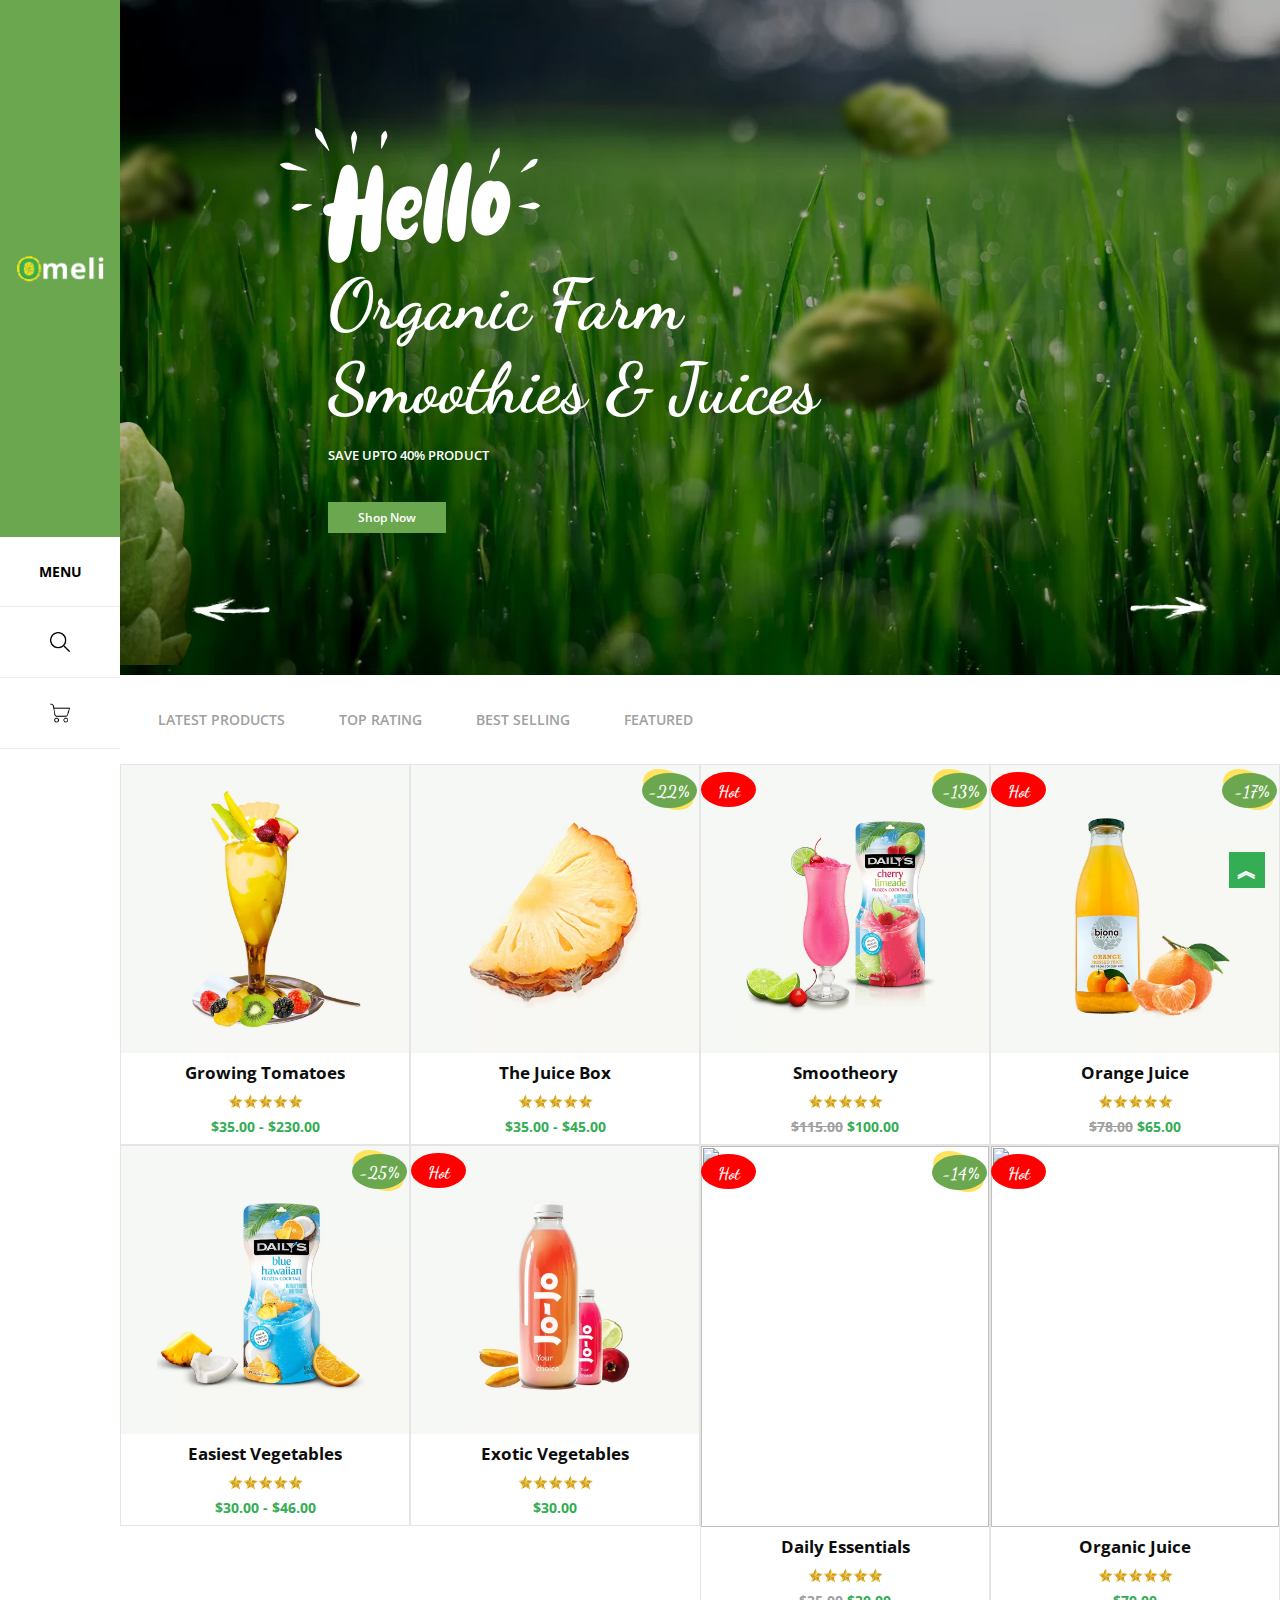
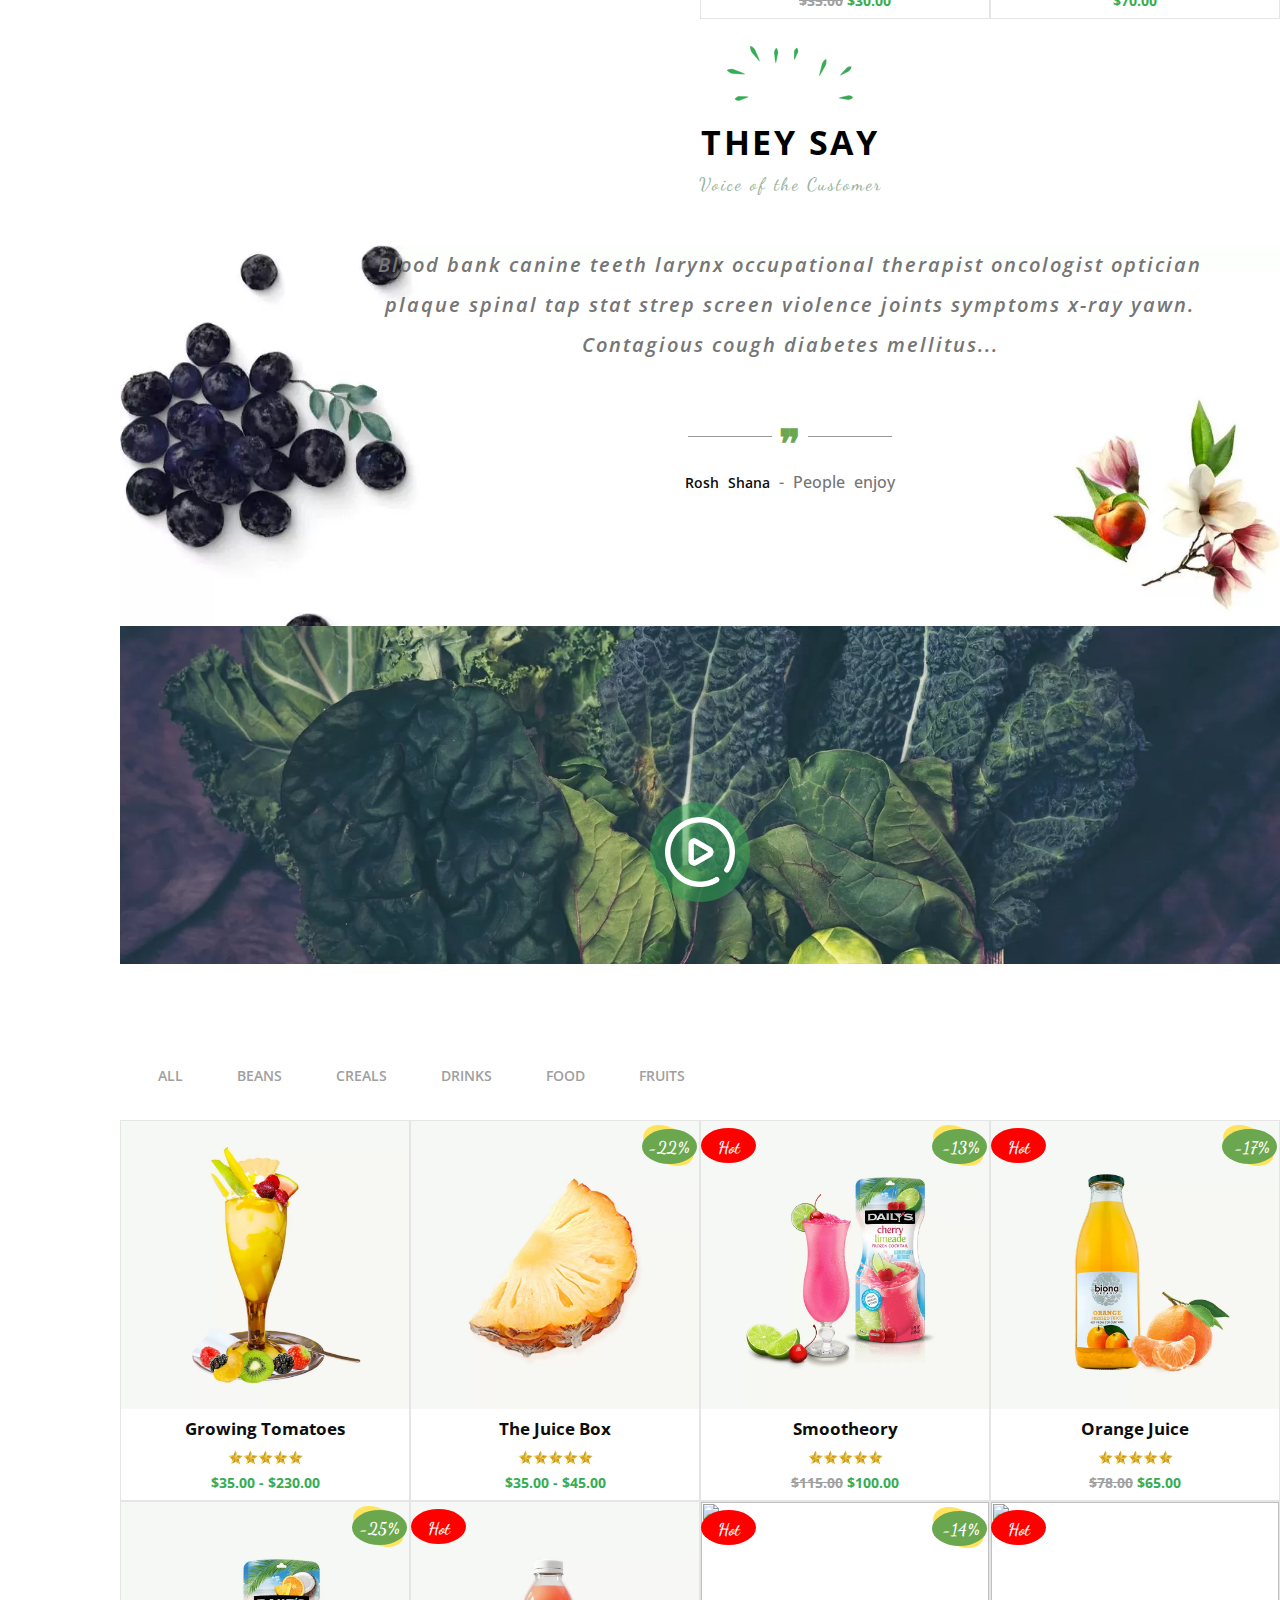
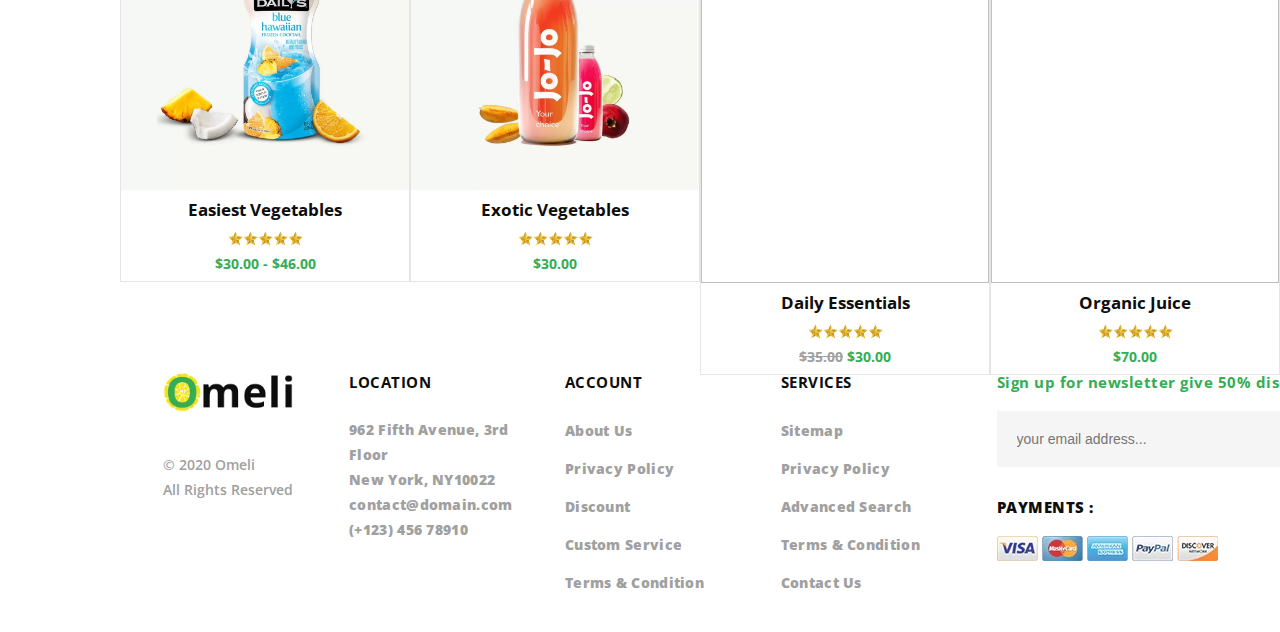
==== index.html @ 0e82993b "initial commit of the website" ====
<html>
    <head>
        <title>omeli</title>
        <link rel="stylesheet" href="./style.css">
        <link rel="icon" href="./images/images.jfif">
    </head>
<body>
   <header class="main-nav">
    <div class="main-logo">
        <a href="#"><img src="./images/Logo-1.png.webp" alt=""></a>
    </div>
    <div class="menu-btn">
        <a href="#">MENU</a>
    </div>
    <div class="search-btn">
        <a href="#"><img src="./images/search.png" alt=""></a>
    </div>
    <div class="cart-btn">
        <a href="#"><img src="./images/shopping-cart.png" alt=""></a>
    </div>
   </header>
  <div class="main-content">
    <section class="banner relative ">
        <div class="container">
            <div class="banner-content relative">
            <img src="./images/slider-img4.webp" alt="">
            <h2>Organic Farm <br>Smoothies & Juices</h2>
            <h5>SAVE UPTO 40% PRODUCT</h5>
            <div class="button">
                <a href="#">Shop Now</a>
            </div>    
        </div>
        <div class="next">
            <a href="#"><img src="./images/next.webp" class="next-absolute1"></a>
        </div>
        <div class="next">
            <a href="#"><img src="./images/next.webp" class="next-absolute2"></a>
        </div>
        <div>
            <img src="./images/float 0.webp" class="float-absolute0">
        </div>
        <div>
            <img src="./images/float img 1.webp" class="float-absolute1">
        </div>
        <div>
            <img src="./images/float img 2.webp" class="float-absolute2">
        </div>
        <div>
            <img src="./images/float img 3.webp" class="float-absolute3">
        </div>
        <div>
            <img src="./images/float img 4.webp" class="float-absolute4">
        </div>
    </div>
       </section>
       <nav>
        <div class="container">
            <div class="row">
                <div class="col-8">
                    <div class="menu">
                    <ul>
                        <li><a href="#">LATEST PRODUCTS</a></li>
                        <li><a href="#">TOP RATING</a></li>
                        <li><a href="#">BEST SELLING</a></li>
                        <li><a href="#">FEATURED</a></li>
                    </ul>
                </div>
                </div>
                <div class="col-4">
                    <div class="Shop-btn">
                        <a class="relative" href="#" >Shopping More</a>
                    </div>
                </div>
            </div>
        </div>
       </nav>
       <section class="products">
        <!--<div class="container">-->
            <div class="row">
                <div class="col-4">
                    <div class="card  relative">
                        <div class="overlay">
                            <div class="icon-box">
                            <a href="#"><img src="./images/right-arrow (1).png" class="arrow-img" ></a>
                            <a href="#"><img src="./images/heart new2.png" class="love-img"></a>
                            <a href="#"><img src="./images/magnifying-glass.png" class="search-img" ></a>
                            </div>
                        </div>
                <div class="product-image">
                    <img src="./images/product 1.webp" class="product-hov1">
                </div>
                <div>
                    <h2>Growing Tomatoes</h2>
                    <div class="riview">
                        <img src="./images/gold star.jfif" alt="">
                        <img src="./images/gold star.jfif" alt="">
                        <img src="./images/gold star.jfif" alt="">
                        <img src="./images/gold star.jfif" alt="">
                        <img src="./images/gold star.jfif" alt="">
                    </div>
                    <h3>$35.00 - $230.00</h3>
                </div>
            </div>
                </div>
                <div class="col-4 ">
                    <div class="card relative ">
                          <div class="overlay">
                            <div class="icon-box">
                                <a href="#"><img src="./images/right-arrow (1).png" class="arrow-img" ></a>
                                <a href="#"><img src="./images/heart new2.png" class="love-img"></a>
                                <a href="#"><img src="./images/magnifying-glass.png" class="search-img" ></a>
                                </div>
                        </div>
                        <div class="product-image">
                        <img src="./images/product 2.webp" class="product-hov2">
                    </div>
                    <div>
                        <h2>The Juice Box</h2>
                        <div class="riview">
                            <img src="./images/gold star.jfif" alt="">
                                <img src="./images/gold star.jfif" alt="">
                                <img src="./images/gold star.jfif" alt="">
                                <img src="./images/gold star.jfif" alt="">
                                <img src="./images/gold star.jfif" alt="">
                        </div>
                        <h3>$35.00 - $45.00</h3>
                    </div>
                    <div class="right-top">
                      <h2 class="offer-absolute">-22%</h2>
                    </div>
                </div>
                    </div>
                    <div class="col-4">
                        <div class="card relative">
                                 <div class="overlay">
                                    <div class="icon-box">
                                        <a href="#"><img src="./images/right-arrow (1).png" class="arrow-img" ></a>
                                        <a href="#"><img src="./images/heart new2.png" class="love-img"></a>
                                        <a href="#"><img src="./images/magnifying-glass.png" class="search-img" ></a>
                                        </div>
                        </div>
                            <div class="product-image">
                            <img src="./images/Product 3.webp"  class="product-hov3">
                        </div>
                        <div>
                            <h2>Smootheory</h2>
                            <div class="riview">
                                <img src="./images/gold star.jfif" alt="">
                                <img src="./images/gold star.jfif" alt="">
                                <img src="./images/gold star.jfif" alt="">
                                <img src="./images/gold star.jfif" alt="">
                                <img src="./images/gold star.jfif" alt="">
                            </div>
                            <h3><span>$115.00</span> $100.00</h3>
                        </div>
                        <div class="right-top">
                            <h2 class="offer-absolute">-13%</h2>
                          </div>
                          <div class="left-top">
                            <h2 class="hot-absolute">Hot</h2>
                          </div>
                    </div>
                        </div>
                        <div class="col-4">
                            <div class="card relative">
                                    <div class="overlay">
                                        <div class="icon-box">
                                            <a href="#"><img src="./images/right-arrow (1).png" class="arrow-img" ></a>
                                            <a href="#"><img src="./images/heart new2.png" class="love-img"></a>
                                            <a href="#"><img src="./images/magnifying-glass.png" class="search-img" ></a>
                                            </div>
                        </div>
                                <div class="product-image">
                                <img src="./images/Product 4.webp"  class="product-hov4">
                            </div>
                            <div>
                                <h2>Orange Juice</h2>
                                <div class="riview">
                                    <img src="./images/gold star.jfif" alt="">
                                    <img src="./images/gold star.jfif" alt="">
                                    <img src="./images/gold star.jfif" alt="">
                                    <img src="./images/gold star.jfif" alt="">
                                    <img src="./images/gold star.jfif" alt="">
                                </div>
                                <h3><span>$78.00</span> $65.00</h3>
                            </div>
                            <div class="right-top">
                                <h2 class="offer-absolute">-17%</h2>
                              </div>
                              <div class="left-top">
                                <h2 class="hot-absolute">Hot</h2>
                              </div>
                        </div>
                            </div>
            </div>
            <div class="row">
                <div class="col-4 ">
                    <div class="card relative ">
                             <div class="overlay">
                                <div class="icon-box">
                                    <a href="#"><img src="./images/right-arrow (1).png" class="arrow-img" ></a>
                                    <a href="#"><img src="./images/heart new2.png" class="love-img"></a>
                                    <a href="#"><img src="./images/magnifying-glass.png" class="search-img" ></a>
                                    </div>
                        </div>
                        <div class="product-image">
                    <img src="./images/product 5.webp"  class="product-hov5">
                </div>
                <div>
                    <h2>Easiest Vegetables</h2>
                    <div class="riview">
                        <img src="./images/gold star.jfif" alt="">
                        <img src="./images/gold star.jfif" alt="">
                        <img src="./images/gold star.jfif" alt="">
                        <img src="./images/gold star.jfif" alt="">
                        <img src="./images/gold star.jfif" alt="">
                    </div>
                    <h3>$30.00 - $46.00</h3>
                </div>
                <div class="right-top">
                    <h2 class="offer-absolute">-25%</h2>
                  </div>
            </div>
                </div>
                <div class="col-4 ">
                    <div class="card  relative">
                             <div class="overlay">
                                <div class="icon-box">
                                    <a href="#"><img src="./images/right-arrow (1).png" class="arrow-img" ></a>
                                    <a href="#"><img src="./images/heart new2.png" class="love-img"></a>
                                    <a href="#"><img src="./images/magnifying-glass.png" class="search-img" ></a>
                                    </div>
                        </div>
                        <div class="product-image">
                        <img src="./images/product 6.webp"  class="product-hov6">
                    </div>
                    <div>
                        <h2>Exotic Vegetables</h2>
                        <div class="riview">
                            <img src="./images/gold star.jfif" alt="">
                            <img src="./images/gold star.jfif" alt="">
                            <img src="./images/gold star.jfif" alt="">
                            <img src="./images/gold star.jfif" alt="">
                            <img src="./images/gold star.jfif" alt="">
                        </div>
                        <h3>$30.00</h3>
                    </div>
                    <div class="left-top">
                        <h2 class="hot-absolute">Hot</h2>
                      </div>
                </div>
                    </div>
                    <div class="col-4">
                        <div class="card relative">
                               <div class="overlay">
                                <div class="icon-box">
                                    <a href="#"><img src="./images/right-arrow (1).png" class="arrow-img" ></a>
                                    <a href="#"><img src="./images/heart new2.png" class="love-img"></a>
                                    <a href="#"><img src="./images/magnifying-glass.png" class="search-img" ></a>
                                    </div>
                        </div>
                            <div class="product-image">
                            <img src="./images/Product 7.webp"  class="product-hov7">
                        </div>
                        <div>
                            <h2>Daily Essentials</h2>
                            <div class="riview">
                                <img src="./images/gold star.jfif" alt="">
                                <img src="./images/gold star.jfif" alt="">
                                <img src="./images/gold star.jfif" alt="">
                                <img src="./images/gold star.jfif" alt="">
                                <img src="./images/gold star.jfif" alt="">
                            </div>
                            <h3><span>$35.00</span> $30.00</h3>
                        </div>
                        <div class="right-top">
                            <h2 class="offer-absolute">-14%</h2>
                          </div>
                          <div class="left-top">
                            <h2 class="hot-absolute">Hot</h2>
                          </div>
                    </div>
                        </div>
                        <div class="col-4">
                            <div class="card relative">
                                    <div class="icon-box">
                                        <a href="#"><img src="./images/right-arrow (1).png" class="arrow-img" ></a>
                                        <a href="#"><img src="./images/heart new2.png" class="love-img"></a>
                                        <a href="#"><img src="./images/magnifying-glass.png" class="search-img" ></a>
                                        </div>
                                <div class="product-image">
                                <img src="./images/Product 8.webp" class="product-hov8">
                            </div>
                            <div>
                                <h2>Organic Juice</h2>
                                <div class="riview">
                                    <img src="./images/gold star.jfif" alt="">
                                    <img src="./images/gold star.jfif" alt="">
                                    <img src="./images/gold star.jfif" alt="">
                                    <img src="./images/gold star.jfif" alt="">
                                    <img src="./images/gold star.jfif" alt="">
                                </div>
                                <h3>$70.00</h3>
                            </div>
                            <div class="left-top">
                                <h2 class="hot-absolute">Hot</h2>
                              </div>
                        </div>
                            </div>
            </div>
        <!--</div>-->
       </section>
       <section class="voice">
        <div class="container">
            <div class="customer-voice">
                <div class="voice-img">
                    <img src="./images/top-title.webp" alt="">
                </div>
                <h1>THEY SAY</h1>
                <h4>Voice of the Customer</h4>
                <p>Blood bank canine teeth larynx occupational therapist oncologist optician <br>
                    plaque spinal tap stat strep screen violence joints symptoms x-ray yawn. <br>
                    Contagious cough diabetes mellitus... </p>
             <h2 class="relative">❞</h2>
             <h3><span>Rosh Shana</span> - People enjoy</h3>
          </div>
        </div>
       </section>
       <section class="video ">
        <div class="play-btn relative">
            <a href="#"><img src="./images/play.png" alt=""></a>
        </div>
       </section>
       <nav>
        <div class="container">
            <div class="row">
                <div class="col-8">
                    <div class="menu">
                    <ul>
                        <li><a href="#">ALL</a></li>
                        <li><a href="#">BEANS</a></li>
                        <li><a href="#">CREALS</a></li>
                        <li><a href="#">DRINKS</a></li>
                        <li><a href="#">FOOD</a></li>
                        <li><a href="#">FRUITS</a></li>
                    </ul>
                </div>
                </div>
                <div class="col-4">
                    <div class="Shop-btn">
                        <a href="#" class="relative">Shopping More</a>
                    </div>
                </div>
            </div>
        </div>
       </nav>
       <section class="products">
        <!--<div class="container">-->
            <div class="row">
                <div class="col-4">
                    <div class="card  relative">
                        <div class="overlay">
                            <div class="icon-box">
                            <a href="#"><img src="./images/right-arrow (1).png" class="arrow-img" ></a>
                            <a href="#"><img src="./images/heart new2.png" class="love-img"></a>
                            <a href="#"><img src="./images/magnifying-glass.png" class="search-img" ></a>
                            </div>
                        </div>
                <div class="product-image">
                    <img src="./images/product 1.webp" class="product-hov1">
                </div>
                <div>
                    <h2>Growing Tomatoes</h2>
                    <div class="riview">
                        <img src="./images/gold star.jfif" alt="">
                        <img src="./images/gold star.jfif" alt="">
                        <img src="./images/gold star.jfif" alt="">
                        <img src="./images/gold star.jfif" alt="">
                        <img src="./images/gold star.jfif" alt="">
                    </div>
                    <h3>$35.00 - $230.00</h3>
                </div>
            </div>
                </div>
                <div class="col-4 ">
                    <div class="card relative ">
                          <div class="overlay">
                            <div class="icon-box">
                                <a href="#"><img src="./images/right-arrow (1).png" class="arrow-img" ></a>
                                <a href="#"><img src="./images/heart new2.png" class="love-img"></a>
                                <a href="#"><img src="./images/magnifying-glass.png" class="search-img" ></a>
                                </div>
                        </div>
                        <div class="product-image">
                        <img src="./images/product 2.webp" class="product-hov2">
                    </div>
                    <div>
                        <h2>The Juice Box</h2>
                        <div class="riview">
                            <img src="./images/gold star.jfif" alt="">
                                <img src="./images/gold star.jfif" alt="">
                                <img src="./images/gold star.jfif" alt="">
                                <img src="./images/gold star.jfif" alt="">
                                <img src="./images/gold star.jfif" alt="">
                        </div>
                        <h3>$35.00 - $45.00</h3>
                    </div>
                    <div class="right-top">
                      <h2 class="offer-absolute">-22%</h2>
                    </div>
                </div>
                    </div>
                    <div class="col-4">
                        <div class="card relative">
                                 <div class="overlay">
                                    <div class="icon-box">
                                        <a href="#"><img src="./images/right-arrow (1).png" class="arrow-img" ></a>
                                        <a href="#"><img src="./images/heart new2.png" class="love-img"></a>
                                        <a href="#"><img src="./images/magnifying-glass.png" class="search-img" ></a>
                                        </div>
                        </div>
                            <div class="product-image">
                            <img src="./images/Product 3.webp"  class="product-hov3">
                        </div>
                        <div>
                            <h2>Smootheory</h2>
                            <div class="riview">
                                <img src="./images/gold star.jfif" alt="">
                                <img src="./images/gold star.jfif" alt="">
                                <img src="./images/gold star.jfif" alt="">
                                <img src="./images/gold star.jfif" alt="">
                                <img src="./images/gold star.jfif" alt="">
                            </div>
                            <h3><span>$115.00</span> $100.00</h3>
                        </div>
                        <div class="right-top">
                            <h2 class="offer-absolute">-13%</h2>
                          </div>
                          <div class="left-top">
                            <h2 class="hot-absolute">Hot</h2>
                          </div>
                    </div>
                        </div>
                        <div class="col-4">
                            <div class="card relative">
                                    <div class="overlay">
                                        <div class="icon-box">
                                            <a href="#"><img src="./images/right-arrow (1).png" class="arrow-img" ></a>
                                            <a href="#"><img src="./images/heart new2.png" class="love-img"></a>
                                            <a href="#"><img src="./images/magnifying-glass.png" class="search-img" ></a>
                                            </div>
                        </div>
                                <div class="product-image">
                                <img src="./images/Product 4.webp"  class="product-hov4">
                            </div>
                            <div>
                                <h2>Orange Juice</h2>
                                <div class="riview">
                                    <img src="./images/gold star.jfif" alt="">
                                    <img src="./images/gold star.jfif" alt="">
                                    <img src="./images/gold star.jfif" alt="">
                                    <img src="./images/gold star.jfif" alt="">
                                    <img src="./images/gold star.jfif" alt="">
                                </div>
                                <h3><span>$78.00</span> $65.00</h3>
                            </div>
                            <div class="right-top">
                                <h2 class="offer-absolute">-17%</h2>
                              </div>
                              <div class="left-top">
                                <h2 class="hot-absolute">Hot</h2>
                              </div>
                        </div>
                            </div>
            </div>
            <div class="row">
                <div class="col-4 ">
                    <div class="card relative ">
                             <div class="overlay">
                                <div class="icon-box">
                                    <a href="#"><img src="./images/right-arrow (1).png" class="arrow-img" ></a>
                                    <a href="#"><img src="./images/heart new2.png" class="love-img"></a>
                                    <a href="#"><img src="./images/magnifying-glass.png" class="search-img" ></a>
                                    </div>
                        </div>
                        <div class="product-image">
                    <img src="./images/product 5.webp"  class="product-hov5">
                </div>
                <div>
                    <h2>Easiest Vegetables</h2>
                    <div class="riview">
                        <img src="./images/gold star.jfif" alt="">
                        <img src="./images/gold star.jfif" alt="">
                        <img src="./images/gold star.jfif" alt="">
                        <img src="./images/gold star.jfif" alt="">
                        <img src="./images/gold star.jfif" alt="">
                    </div>
                    <h3>$30.00 - $46.00</h3>
                </div>
                <div class="right-top">
                    <h2 class="offer-absolute">-25%</h2>
                  </div>
            </div>
                </div>
                <div class="col-4 ">
                    <div class="card  relative">
                             <div class="overlay">
                                <div class="icon-box">
                                    <a href="#"><img src="./images/right-arrow (1).png" class="arrow-img" ></a>
                                    <a href="#"><img src="./images/heart new2.png" class="love-img"></a>
                                    <a href="#"><img src="./images/magnifying-glass.png" class="search-img" ></a>
                                    </div>
                        </div>
                        <div class="product-image">
                        <img src="./images/product 6.webp"  class="product-hov6">
                    </div>
                    <div>
                        <h2>Exotic Vegetables</h2>
                        <div class="riview">
                            <img src="./images/gold star.jfif" alt="">
                            <img src="./images/gold star.jfif" alt="">
                            <img src="./images/gold star.jfif" alt="">
                            <img src="./images/gold star.jfif" alt="">
                            <img src="./images/gold star.jfif" alt="">
                        </div>
                        <h3>$30.00</h3>
                    </div>
                    <div class="left-top">
                        <h2 class="hot-absolute">Hot</h2>
                      </div>
                </div>
                    </div>
                    <div class="col-4">
                        <div class="card relative">
                               <div class="overlay">
                                <div class="icon-box">
                                    <a href="#"><img src="./images/right-arrow (1).png" class="arrow-img" ></a>
                                    <a href="#"><img src="./images/heart new2.png" class="love-img"></a>
                                    <a href="#"><img src="./images/magnifying-glass.png" class="search-img" ></a>
                                    </div>
                        </div>
                            <div class="product-image">
                            <img src="./images/Product 7.webp"  class="product-hov7">
                        </div>
                        <div>
                            <h2>Daily Essentials</h2>
                            <div class="riview">
                                <img src="./images/gold star.jfif" alt="">
                                <img src="./images/gold star.jfif" alt="">
                                <img src="./images/gold star.jfif" alt="">
                                <img src="./images/gold star.jfif" alt="">
                                <img src="./images/gold star.jfif" alt="">
                            </div>
                            <h3><span>$35.00</span> $30.00</h3>
                        </div>
                        <div class="right-top">
                            <h2 class="offer-absolute">-14%</h2>
                          </div>
                          <div class="left-top">
                            <h2 class="hot-absolute">Hot</h2>
                          </div>
                    </div>
                        </div>
                        <div class="col-4">
                            <div class="card relative">
                                    <div class="icon-box">
                                        <a href="#"><img src="./images/right-arrow (1).png" class="arrow-img" ></a>
                                        <a href="#"><img src="./images/heart new2.png" class="love-img"></a>
                                        <a href="#"><img src="./images/magnifying-glass.png" class="search-img" ></a>
                                        </div>
                                <div class="product-image">
                                <img src="./images/Product 8.webp" class="product-hov8">
                            </div>
                            <div>
                                <h2>Organic Juice</h2>
                                <div class="riview">
                                    <img src="./images/gold star.jfif" alt="">
                                    <img src="./images/gold star.jfif" alt="">
                                    <img src="./images/gold star.jfif" alt="">
                                    <img src="./images/gold star.jfif" alt="">
                                    <img src="./images/gold star.jfif" alt="">
                                </div>
                                <h3>$70.00</h3>
                            </div>
                            <div class="left-top">
                                <h2 class="hot-absolute">Hot</h2>
                              </div>
                        </div>
                            </div>
            </div>
        <!--</div>-->
       </section>
       <footer>
        <div class="container">
            <div class="row">
                <div class="col-2">
                    <div class="content-one">
                    <div >
                    <img src="./images/footer logo.webp "class="footer-logo" >
                </div>
                <p>© 2020 Omeli <br>All Rights Reserved</p>
                </div>
            </div>
            <div class="col-2">
                <div class="content-two">
                    <div>
                        <h4>LOCATION</h4>
                        <p>962 Fifth Avenue, 3rd Floor <br>
                            New York, NY10022 <br>
                            <span>contact@domain.com</span>
                            <br>
                            (+123) 456 78910</p>
                    </div>
                </div>
            </div>
            <div class="col-2">
                <div class="content-three">
                   <h4>ACCOUNT</h4>
                   <ul>
                    <li><a href="file:///D:/complete/omeli/about-us.html">About Us</a></li>
                    <li><a href="#">Privacy Policy</a></li>
                    <li><a href="#">Discount</a></li>
                    <li><a href="#">Custom Service</a></li>
                    <li><a href="#">Terms & Condition</a></li>
                   </ul>
                </div>
            </div>
            <div class="col-2">
                         <div class="content-three">
                        <h4>SERVICES</h4>
                        <ul>
                            <li><a href="#">Sitemap</a></li>
                            <li><a href="#">Privacy Policy</a></li>
                            <li><a href="#">Advanced Search</a></li>
                            <li><a href="#">Terms & Condition</a></li>
                            <li><a href="#">Contact Us</a></li>
                        </ul>
                    </div>
            </div>
            <div class="col-4">
                <div class="subscription">
                    <h4>Sign up for newsletter give 50% discount</h4>
                    <form>
                        <div class="subscribe relative">
                            <input type="email" class="form-control" placeholder="your email address...">
                            <a class="subscribe-absolute" href="#">Subscribe</a>
                        </div>
                    </form>
                    <div class="payment-links">
                    <h4>PAYMENTS :</h4>
                    <div>
                        <img src="./images/payment.png.webp">
                    </div>
                    </div>
                </div>
            </div>
        </div>
        </div>
        <div class="scroll-up">
            <a href="#">︽</a>
           </div>
       </footer>
       
  </div>
</body>
</html>
---- style.css ----
@import url("https://fonts.googleapis.com/css2?family=Open+Sans:wght@300&display=swap");

@import url("https://fonts.googleapis.com/css2?family=Dancing+Script:wght@700&family=Open+Sans:wght@300&display=swap");

* {
  margin: 0;
  padding: 0;
}
h1,
h2,
h3,
h4,
h5,
h6 {
  margin: 0;
  padding: 0;
}
.container {
  width: 1340px;
  margin: 0 auto;
}
.row {
  display: flex;
}
.col-2 {
  width: 17%;
  margin-left: 1%;
  margin-right: 1%;
}
.col-3 {
  width: 25%;
  margin-left: 1%;
  margin-right: 1%;
}
.col-4 {
  width: 35%;
  margin-left: 1%;
  margin-right: 1%;
}
.col-6 {
  width: 48%;
  margin-left: 1%;
  margin-right: 1%;
}
.col-8 {
  width: 70%;
  margin-left: 1%;
  margin-right: 1%;
}
.col-9 {
  width: 88%;
  margin-left: 1%;
  margin-right: 1%;
}
.col-12 {
  width: 100%;
  margin-left: 1%;
  margin-right: 1%;
}

body {
  font-family: "Open Sans", sans-serif;
}
.relative {
  position: relative;
}
.main-content {
  padding: 0 0 0 120px;
}
.banner {
  overflow: hidden;
  background-image: url(./images/banner\ background.webp);
  background-repeat: no-repeat;
  background-size: cover;
  height: 675px;
}
.banner-content {
  padding-top: 8rem;
  z-index: 2;
  padding-left: 10rem;
}
.banner-content img {
  animation: expand 4s ease infinite;
  padding-right: 10px;
}

@keyframes expand {
  0% {
    transform: scale(1, 1);
  }
  50% {
    transform: scale(0.9, 0.9);
  }
  100% {
    transform: scale(1, 1);
  }
}
.banner h2 {
  font-family: "Dancing Script", cursive;
  font-size: 70px;
  color: white;
  padding-left: 3rem;
}
.banner h5 {
  font-weight: 600;
  color: white;
  padding-left: 3rem;
  padding-top: 15px;
}
.button {
  padding: 45px 0px 0px 48px;
}
.button a {
  text-decoration: none;
  background-color: #6ba74f;
  color: white;
  padding: 7px 30px;
  font-weight: 600;
  font-size: 12px;
  transition: 0.5s;
}
.button a:hover {
  background-color: #34ad54;
}
.banner:before {
  background: rgba(0, 0, 0, 0.3);
  content: "";
  position: absolute;
  top: 0;
  left: 0;
  max-width: 100%;
  width: 100%;
  height: 675px;
  z-index: 1;
}
header {
  display: flex;
  flex-direction: column;
  position: fixed;
  width: 120px;
  z-index: 99;
}
header .main-logo {
  background-color: #6ba74f;
  height: 537px;
}
.main-logo {
  display: flex;
  justify-content: center;
  align-items: center;
}
.main-logo img {
  width: 88px;
}
.menu-btn a {
  color: rgb(0, 0, 0);
  text-decoration: none;
  text-align: center;
  display: block;
  border-bottom: 1px solid hsla(0, 0%, 5%, 0.08);
  font-size: 14px;
  font-weight: 700;
  padding: 25px 0px;
  background-color: white;
}

.menu-btn a:hover {
  color: #34ad54;
}
.search-btn {
  border-bottom: 1px solid hsla(0, 0%, 5%, 0.08);
  background-color: white;
}
.search-btn img {
  width: 20px;
  margin: auto;
  display: table;
  padding: 25px 0px;
}
.search-btn img:hover {
  content: url(./images/search\ 2.png);
}
.cart-btn {
  border-bottom: 1px solid hsla(0, 0%, 5%, 0.08);
  background-color: white;
}
.cart-btn img {
  width: 20px;
  margin: auto;
  display: table;
  padding: 25px 0px;
}
.cart-btn img:hover {
  content: url(./images/shopping\ cart\ 2.png);
}
.next-absolute1 {
  position: absolute;
  bottom: 54px;
  right: 70px;
  z-index: 2;
  width: 80px;
}
.next-absolute2 {
  position: absolute;
  bottom: 54px;
  left: 70px;
  z-index: 2;
  width: 80px;
  transform: rotate(180deg);
}
.float-absolute0 {
  position: absolute;
  top: 17rem;
  left: 40rem;
  animation: float 2s ease-in-out infinite alternate;
  width: 13rem;
}
@keyframes float {
  0% {
    transform: translatey(0);
  }
  100% {
    transform: translatey(10px);
  }
}
.float-absolute1 {
  position: absolute;
  top: 136px;
  left: -40px;
  animation: float 2s ease-in-out infinite alternate;
  width: 8rem;
}
@keyframes float {
  0% {
    transform: translatey(0);
  }
  100% {
    transform: translatey(10px);
  }
}
.float-absolute2 {
  position: absolute;
  bottom: 10px;
  left: -40px;
  animation: float 2s ease-in-out infinite alternate;
  width: 7rem;
}
@keyframes float {
  0% {
    transform: translatey(0);
  }
  100% {
    transform: translatey(10px);
  }
}
.float-absolute3 {
  position: absolute;
  top: 4.5rem;
  right: 20rem;
  animation: float 2s ease-in-out infinite alternate;
  width: 8rem;
}
@keyframes float {
  0% {
    transform: translatey(0);
  }
  100% {
    transform: translatey(10px);
  }
}
.float-absolute4 {
  position: absolute;
  top: 122px;
  right: 0;
  animation: float 2s ease-in-out infinite alternate;
  width: 6rem;
}
@keyframes float {
  0% {
    transform: translatey(0);
  }
  100% {
    transform: translatey(10px);
  }
}
.menu li a {
  text-decoration: none;
  color: #a0a0a0;
  font-size: 14px;
  transition: 1s;
}
.menu li a:hover {
  color: #0d0d0d;
}
.menu li {
  display: inline-block;
  padding: 35px 25px;
  font-weight: 600;
}
.Shop-btn {
  padding: 35px 25px;
  margin-left: auto;
  display: table;
}
.Shop-btn a {
  text-decoration: none;
  font-size: 14px;
  color: #0d0d0d;
  font-weight: 600;
  transition: 1s;
}
.Shop-btn a:hover {
  color: #34ad54;
}
.Shop-btn a::before {
  content: "";
  background: #0d0d0d;
  width: 100%;
  height: 2px;
  position: absolute;
  top: 20px;
  left: 0;
  transition: 0.5s;
}
.Shop-btn a:hover::before {
  width: 55%;
  left: 25px;
  background: #34ad54;
}
.products img {
  width: 100%;
}
.products .col-4 {
  margin: 0;
}
.card {
  border: 1px ridge hsla(0, 0%, 0%, 0.1);
}
.icon-box {
  position: absolute;
  width: 138px;
  display: flex;
  left: 98px;
  top: 140px;
  z-index: 2;
  opacity: 0;
  transition: 0.5s;
}
.card:hover .icon-box {
  opacity: 1;
  top: 160;
}
.icon-box a {
  background-image: url(./images/before-icon.webp);
  background-size: cover;
  padding: 10px;
  transition: 0.5s;
}
.icon-box a:hover {
  background-image: url(./images/before-icon-hover.webp);
}
.icon-box a:hover .arrow-img {
  content: url(./images/right-arrow\ hov.png);
}
.icon-box a:hover .love-img {
  content: url(./images/heart\ new2\ hov.png);
}
.icon-box a:hover .search-img {
  content: url(./images/search\ hov.png);
}

.product-image::after {
  content: "";
  background-color: #34ad546c;
  position: absolute;
  height: 79%;
  width: 100%;
  z-index: 1;
  top: 0;
  left: 0;
  opacity: 0;
  transition: 0.5s;
}
.card:hover .product-hov1 {
  content: url(./images/product\ 1\ hov.webp);
}
.card:hover .product-hov2 {
  content: url(./images/hov2.webp);
}
.card:hover .product-hov3 {
  content: url(./images/hov3.webp);
}
.card:hover .product-hov4 {
  content: url(./images/hov4.webp);
}
.card:hover .product-hov5 {
  content: url(./images/hov5.webp);
}
.card:hover .product-hov6 {
  content: url(./images/hov6.webp);
}
.card:hover .product-hov7 {
  content: url(./images/hov7.webp);
}
.card:hover .product-hov8 {
  content: url(./images/hov8.webp);
}
.card:hover .product-image::after {
  opacity: 1;
}
.products h2 {
  text-align: center;
  font-size: 17px;
  font-weight: 400px;
  color: #0d0d0d;
  padding-top: 8px;
}
.products h3 {
  text-align: center;
  font-size: 14px;
  color: #34ad54;
  padding: 8px 0px;
}
.products h3 span {
  color: #a0a0a0;
  text-decoration: line-through;
}
.riview {
  margin: auto;
  display: table;
  padding-top: 10px;
}
.riview img {
  width: 15px;
  padding: opx 1px;
}
.offer-absolute {
  position: absolute;
  right: 3%;
  top: 2%;
  z-index: 1;
}
.right-top h2 {
  color: white;
  text-align: center;
  font-family: "Dancing Script", cursive;
}

.right-top h2::before {
  content: "";
  position: absolute;
  top: -1;
  right: -6;
  z-index: -7;
  width: 55px;
  height: 35px;
  background: #ffe35e;
  transform: rotate(30deg);
  border-radius: 55px/35px;
}
.right-top h2::after {
  content: "";
  position: absolute;
  top: 0;
  right: -7;
  z-index: -1;
  width: 55px;
  height: 35px;
  background: #6ba74f;
  border-radius: 55px/35px;
}
.left-top h2 {
  color: white;
  font-family: "Dancing Script", cursive;
}
.left-top h2::after {
  content: "";
  position: absolute;
  top: -1;
  left: -17;
  z-index: -1;
  width: 55px;
  height: 35px;
  background: red;
  border-radius: 55px/35px;
}
.hot-absolute {
  position: absolute;
  left: 6%;
  top: 2%;
  z-index: 1;
}
.voice {
  background-image: url(./images/voice\ bg.webp);
  background-repeat: no-repeat;
  background-size: 100%;
  background-position: 0% 100%;
  height: 700px;
}
.voice-img img {
  margin: 0 auto;
  display: table;
  animation: expand 4s ease infinite;
}

.customer-voice {
  padding-top: 120px;
}
.customer-voice h1 {
  text-align: center;
  font-size: 34px;
  letter-spacing: 2.5px;
  padding-bottom: 8px;
  padding-top: 18px;
}
.customer-voice h4 {
  text-align: center;
  color: #98b4a0;
  font-size: 18px;
  letter-spacing: 2px;
  font-family: "Dancing Script", cursive;
  padding-bottom: 50px;
  font-weight: 500;
}

.customer-voice p {
  text-align: center;
  font-style: italic;
  font-size: 20px;
  font-weight: 600;
  color: #757575;
  letter-spacing: 2px;
  line-height: 40px;
}
.customer-voice h2 {
  text-align: center;
  color: #6ba74f;
  padding-top: 50px;
  font-size: 40px;
}
.customer-voice h2::after {
  content: "";
  position: absolute;
  top: 71px;
  right: 43rem;
  background: hsla(0, 0%, 0%, 0.4);
  width: 84px;
  height: 1;
}
.customer-voice h2::before {
  content: "";
  position: absolute;
  top: 71px;
  left: 43rem;
  background: hsla(0, 0%, 0%, 0.4);
  width: 84px;
  height: 1;
}
.customer-voice h3 {
  text-align: center;
  font-size: 1rem;
  font-weight: 500;
  line-height: 1.6;
  color: #757575;
  word-spacing: 5px;
}
.customer-voice h3 span {
  font-size: 14px;
  font-weight: 600;
  color: #0d0d0d;
}
.video {
  background-image: url(./images/video\ bg.webp);
  background-repeat: no-repeat;
  background-size: 100%;
  height: 405;
}
.play-btn a img {
  width: 70px;
  animation: toss 1s infinite ease alternate;
}
@keyframes toss {
  0% {
    transform: rotatex(0deg);
  }
  100% {
    transform: rotatex(360deg);
  }
}
.play-btn {
  display: flex;
  justify-content: center;
  padding-top: 11rem;
  z-index: 1;
}
.play-btn a {
  background: #34ad547f;
  padding: 15px;
  border-radius: 100%;
  transition: 0.5s;
}
.play-btn a:hover {
  background: #288641;
}
footer {
  height: 290px;
  padding-top: 60px;
}
.footer-logo {
  width: 130px;
  margin: 0 auto;
  display: block;
  padding-top: 30px;
}
.content-one p {
  text-align: left;
  font-size: 14px;
  color: #a0a0a0;
  line-height: 25px;
  font-weight: 600;
  margin: 0 auto;
  display: table;
  padding-top: 40px;
}
.content-two {
  padding-top: 30px;
}
.content-two h4 {
  text-align: left;
  font-size: 15px;
  color: #0d0d0d;
  letter-spacing: 0.5px;
  padding-bottom: 25px;
}
.content-two p {
  color: #a0a0a0;
  letter-spacing: 0.3px;
  font-size: 14px;
  line-height: 25px;
  font-weight: 900;
}

.content-three h4 {
  padding-top: 30px;
  text-align: left;
  font-size: 15px;
  color: #0d0d0d;
  letter-spacing: 0.5px;
  padding-bottom: 19px;
}
.content-three li {
  list-style: none;
  padding: 8px 0px;
}
.content-three li a {
  text-decoration: none;
  color: #a0a0a0;
  letter-spacing: 0.3px;
  font-size: 14px;
  font-weight: 900;
  transition: 0.5s;
}
.content-three li a:hover {
  color: #34ad54;
}
.subscription h4 {
  padding-top: 30px;
  text-align: left;
  font-size: 15px;
  color: #34ad54;
  letter-spacing: 0.5px;
  padding-bottom: 19px;
}
.form-control {
  width: 450px;
  padding: 20px;
  font-size: 14px;
  font-weight: 900px;
  color: #a0a0a0;
  background: #f5f5f5;
  border: none;
  outline: none;
}
.subscribe-absolute {
  position: absolute;
  top: 1%;
  right: 0%;
  background-color: #6ba74f;
  font-weight: 500;
  color: white;
  padding: 17px;
  transition: 0.5s;
  text-decoration: underline;
}
.subscribe-absolute:hover {
  background-color: #34ad54;
}
.payment-links h4 {
  padding-top: 30px;
  text-align: left;
  font-size: 15px;
  color: #0d0d0d;
  letter-spacing: 0.5px;
  padding-bottom: 19px;
  font-weight: 900;
}
.scroll-up a {
  text-decoration: none;
  color: white;
  font-weight: 600;
  font-size: 20px;
  background-color: #34ad54;
  padding: 4px 8px;
  margin-left: auto;
  display: table;
  transition: 0.5s;
}
.scroll-up {
  bottom: 12px;
  right: 15px;
  position: fixed;
  z-index: 999;
}
.scroll-up a:hover {
  background-color: #6ba74f;
}

/*about page*/

.container2 {
  width: 1280px;
  margin: 0 auto;
}
.about-header {
  padding: 15px 0px;
  background: #f8f8f8;
}
.about-header a {
  text-decoration: none;
  font-size: 14px;
  font-weight: 600;
  color: #757575;
}
.about-header a:hover {
  color: #34ad54;
}
.contact,
.user {
  border-right: 1px solid #ebebeb;
}
.about-menu {
  padding: 25px 0px;
}
.about-menu li {
  display: inline-block;
  list-style: none;
  padding: 8px 20px;
}
.about-menu li a {
  text-decoration: none;
  font-size: 14px;
  font-weight: 600;
  color: #0d0d0d;
  transition: 1s;
}
.about-menu li a:hover {
  color: #34ad54;
}
.about-bannerlogo {
  width: 35%;
}
.menu-icon {
  margin-left: auto;
  display: table;
}
.menu-icon a {
  text-decoration: none;
  font-size: 26px;
  padding: 10px;
  color: #757575;
  transition: 0.5s;
}
.menu-icon a:hover {
  color: #34ad54;
}

.department-menu {
  background-color: #288641;
  padding: 16px;
  margin-left: -12px;
}
.department-menu a {
  text-decoration: none;
  display: flex;
}
.department-menu a h1 {
  font-size: 13px;
  font-weight: 900;
  color: white;
  letter-spacing: 2px;
  padding-top: 3px;
}
.department-menu a img {
  width: 8%;
  margin-left: auto;
  display: table;
}
.menu2 {
  background: #34ad54;
}
.menu-catagory {
  width: 15%;
  background: rgb(255, 255, 255);
  margin-top: 4px;
  padding: 14px;
  border-radius: 6px 0px 0px 6px;
  border-right: 1px solid #929292;
}
.menu-catagory a {
  font-size: 14px;
  color: #757575;
  font-weight: 600;
  text-decoration: none;
}
.menu-catagory span {
  font-size: 14px;
  color: #757575;
  font-weight: 600;
  padding-left: 40px;
}
.menu-box form {
  position: absolute;
  top: 0px;
  left: 10.2rem;
}
.form-control2 {
  outline: none;
  border: none;
  border-radius: 0px 6px 6px 0px;
  padding: 15px;
  width: 200%;
  font-size: 15px;
}
.abt-searchbtn {
  position: absolute;
  top: 6px;
  left: 34rem;
  background: #288641;
  width: 4%;
  height: 36px;
  border-radius: 6px;
}
.abt-searchbtn a img {
  padding-top: 4px;
  padding-left: 4px;
  width: 80%;
  height: auto;
}
.timing {
  position: absolute;
  top: 26%;
  right: 2%;
  color: white;
  font-size: 14px;
}
.about-home {
  background-image: url(./images/pagetitle.jpg.webp);
  background-size: cover;
  background-repeat: no-repeat;
  width: 100%;
  height: 300;
  background-attachment: fixed;
  margin-top: -30px;
}
.about-home h1 {
  margin-left: 19px;
  text-align: center;
  color: white;
  font-size: 60px;
  font-weight: 600;
  padding-top: 110px;
}
.home-btn a {
  margin: 0 auto;
  display: table;
  text-decoration: none;
  color: white;
}
.home-btn {
  padding-top: 10px;
  margin-left: -44px;
}
.home-btn::after {
  content: "❯ About";
  position: absolute;
  top: 10px;
  right: 43.5rem;
  font-weight: 900;
  color: white;
}
.online-about {
  margin-top: 70px;
  height: 400;
}
.online-leftside h2 {
  color: #0d0d0d;
  font-size: 40px;
  padding: 20px 0px;
}
.online-leftside p {
  font-size: 1rem;
  font-weight: 500;
  line-height: 1.6;
  color: #757575;
}
.readmore-button {
  padding-top: 40px;
}
.readmore-button a {
  text-decoration: none;
  font-size: 15px;
  background: #34ad54;
  padding: 12px 24px;
  color: white;
  font-weight: 600;
}
.about-best {
  height: 600;
  background-color: #ebebec;
}
.best-leftside {
  padding-top: 100px;
}
.best-rightside {
  padding-top: 100px;
}
.best-rightside h2 {
  color: #0d0d0d;
  font-size: 40px;
  padding: 20px 0px;
}
.best-rightside p {
  font-size: 1rem;
  font-weight: 500;
  line-height: 1.5;
  color: #757575;
}
.best-rightside progress {
  width: 100%;
  background: #6ba74f;
  height: 10px;
}
.teams {
  background-color: #ebebec;
  height: 900;
}
.team-card {
  background-color: white;
}
.team-card h4 {
  text-align: center;
  font-size: 15px;
  font-weight: 600;
  color: #0d0d0d;
  padding: 10px 0px;
}
.team-card h5 {
  font-size: 14px;
  color: #a0a0a0;
  text-align: center;
  padding-bottom: 10px;
}
.team-card::after {
  content: "";
  background: rgba(0, 0, 0, 0.575);
  width: 70%;
  height: 67%;
  position: absolute;
  top: 41px;
  left: 46px;
  transition: 0.5s;
  opacity: 0;
}
.team-card:hover::after {
  width: 100%;
  height: 85%;
  top: 0;
  left: 0;
  opacity: 1;
}
.footer {
  height: 350;
  background-color: #1a1a1a;
  border-bottom: 1px solid #ebebeb15;
}
.footer .content-one h4 {
  padding: 10px;
  color: white;
}
.footer .content-one p {
  margin-left: 10px;
  padding-top: 0px;
}
.footer .content-one img {
  display: inline;
  padding-bottom: 20px;
  padding-top: 60px;
}
.footer .subscription h4 {
  padding-top: 90px;
}
.footer .subscription .form-control {
  width: 370px;
  padding: 15px;
}
.abt-subscribe {
  padding-top: 20px;
}
.abt-subscribe a {
  letter-spacing: 2px;
  color: white;
  font-size: 14px;
  font-weight: 600;
}
.footer .content-three h4 {
  padding-top: 60px;
  color: white;
  border-bottom: 1px solid #ebebeb15;
}
.footer-continous {
  background-color: #1a1a1a;
  padding: 30px 0px;
}
.footer-continous h4 {
  color: #a0a0a0;
  font-size: 14px;
}
.footer-continous h4 a {
  color: #288641;
  text-decoration: none;
}
.footer-continous h4 a::before {
  content: "";
  background: #288641;
  height: 1px;
  width: 0;
  position: absolute;
  bottom: 0;
  left: 0;
  transition: 0.3s ease-in;
}
.footer-continous h4 a:hover::before {
  width: 100%;
}
.footercon-right {
  margin-left: auto;
  display: table;
}

/*blog page*/
.home-btn2 a {
  margin: 0 auto;
  display: table;
  text-decoration: none;
  color: white;
}
.home-btn2 {
  padding-top: 10px;
  margin-left: -44px;
}
.home-btn2::after {
  content: "❯ Organic";
  position: absolute;
  top: 10px;
  right: 42.5rem;
  font-weight: 900;
  color: white;
}
.blog-content {
  margin-top: 100px;
  margin-bottom: 100px;
}
.blog-formcontrol {
  outline: none;
  width: 100%;
  padding: 13px;
  border: 1px solid #ddd;
}
.Blog-searchbtn {
  position: absolute;
  top: 12px;
  right: 0;
}
.Blog-searchbtn a {
  background-color: #34ad54;
  padding: 11px;
  color: white;
}
.blog-catagories h3 {
  padding-top: 30px;
  text-transform: uppercase;
  color: #0d0d0d;
  font-weight: bold;
  font-size: 17px;
  padding-bottom: 15px;
  border-bottom: 1px solid #ddd;
}
.blog-catagories h3::before {
  content: "";
  background: #34ad54;
  width: 28%;
  height: 3px;
  position: absolute;
  bottom: 0;
  left: 0;
}
.blog-catagories ul {
  padding-top: 10px;
}
.blog-catagories li {
  list-style: none;
  padding: 5px 0px;
}
.blog-catagories li i {
  display: none;
  color: #34ad54;
  font-size: 10px;
}
.blog-catagories li a {
  text-decoration: none;
  color: #757575;
  font-weight: 600;
}
.blog-catagories li:hover a {
  color: #34ad54;
  padding-left: 15px;
}
.blog-catagories li:hover i {
  display: inline;
}
.image-fluid {
  width: 100%;
  height: auto;
}
.posts {
  padding: 20px 0px;
  border-bottom: 1px solid #ddd;
}
.count {
  position: absolute;
  top: -113px;
  left: 0;
  background: #0d0d0d;
  width: 24px;
  height: 24px;
  color: white;
  text-align: center;
}
.posts-a1 a {
  text-decoration: none;
  font-size: 11px;
  color: #34ad54;
  letter-spacing: 2px;
  font-weight: 600;
  padding-left: 10px;
}
.posts-a2 {
  padding: 10px 0px;
}
.posts-a2 a {
  text-decoration: none;
  color: #727272;
  font-size: 14px;
  font-weight: 600;
  padding-left: 10px;
  transition: 0.5s;
}
.posts-a2 a:hover {
  color: #34ad54;
}
.posts h6 {
  color: #757575;
  font-size: 10px;
  padding-left: 10px;
}
.tag-btn {
  padding-top: 25px;
}
.tag-btn a {
  text-decoration: none;
  display: inline-block;
  padding: 10px 20px;
  border: 1px solid #ddd;
  margin-right: 5px;
  font-weight: 600;
  color: #757575;
  transition: 0.2s linear;
}
.tag-btn a::before {
  content: "";
  background: #34ad54;
  width: 0;
  height: 100%;
  position: absolute;
  top: 0;
  right: 0;
  z-index: -1;
  transition: 0.2s linear;
}
.tag-btn a:hover::before {
  width: 100%;
}
.tag-btn a:hover {
  color: white;
}
.blog-rightside p {
  color: #34ad54;
}
.blog-rightside p a {
  text-decoration: none;
  padding: 0px 5px;
  text-transform: uppercase;
  font-size: 11px;
  color: #34ad54;
  font-weight: 600;
  letter-spacing: 2px;
}
.blog-rightside h2 {
  padding: 10px 5px;
}
.blog-rightside h2 a {
  text-decoration: none;
  color: #0d0d0d;
  font-size: 26px;
  letter-spacing: 1px;
  transition: 0.2s;
  font-weight: 600;
}
.blog-rightside h2 a:hover {
  color: #34ad54;
}
.blog-msg {
  padding: 0px 5px;
  font-size: 14px;
  font-weight:600;
  line-height: 1.6;
}
.bingo-btn p a{
  letter-spacing: 0;
  text-transform:none;
  font-size: 13px;
  letter-spacing: 1px;
}
.bingo-btn p a::before{
  content: '';
  background: #34ad54;
  width: 83%;
  height: 1px;
  position: absolute;
  bottom: -1px;
  left: 6px;
  transition: 0.5s;
}
  .bingo-btn p a:hover::before{
    width: 46%;
    left: 16px;
  }
  .bingo-btn{
    display: flex;
  }
  .bingo-btn span{
    padding: 13px 0px 13px 25px;
  }
  .bingo-btn span a{
    text-decoration: none;
    color: #a0a0a0;
    font-size: 13px;
    letter-spacing: 0.5px;
    font-weight: 600;  
  }
  .blog{
    padding-bottom: 25px;
  }
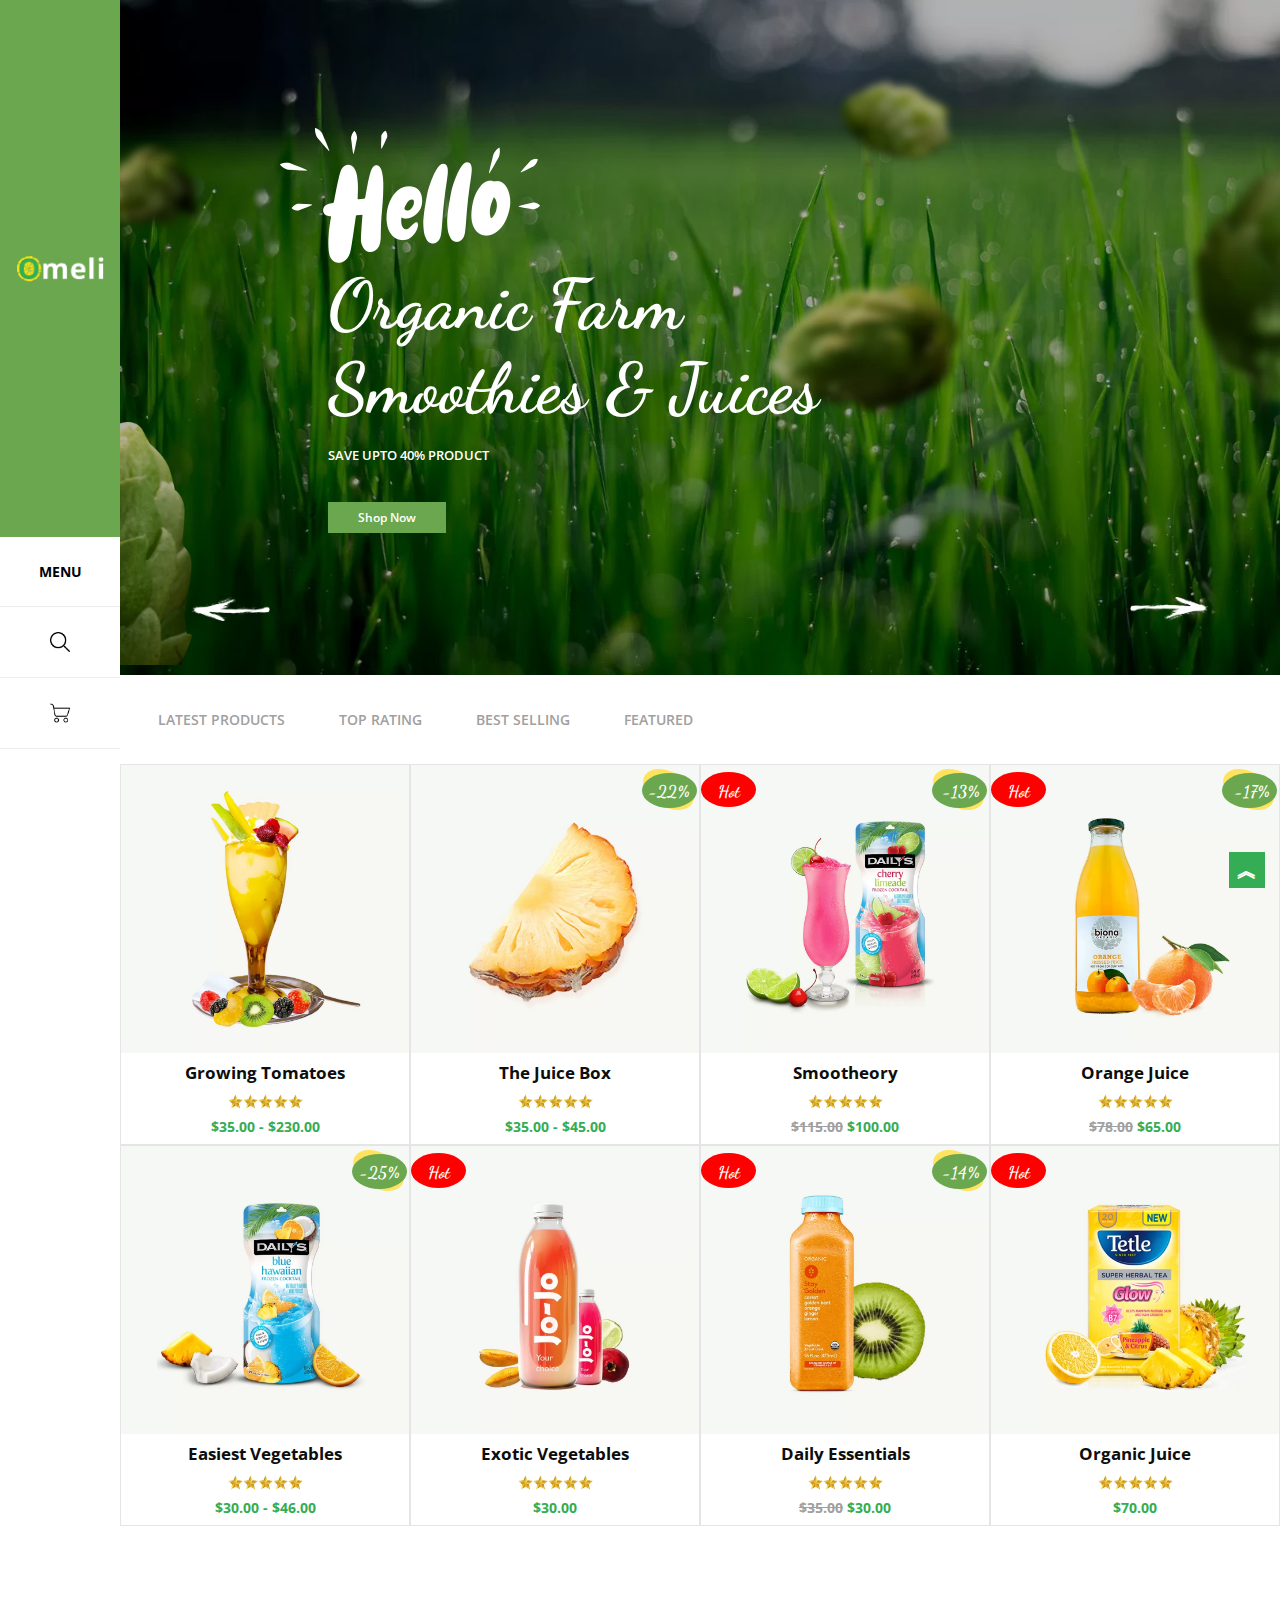
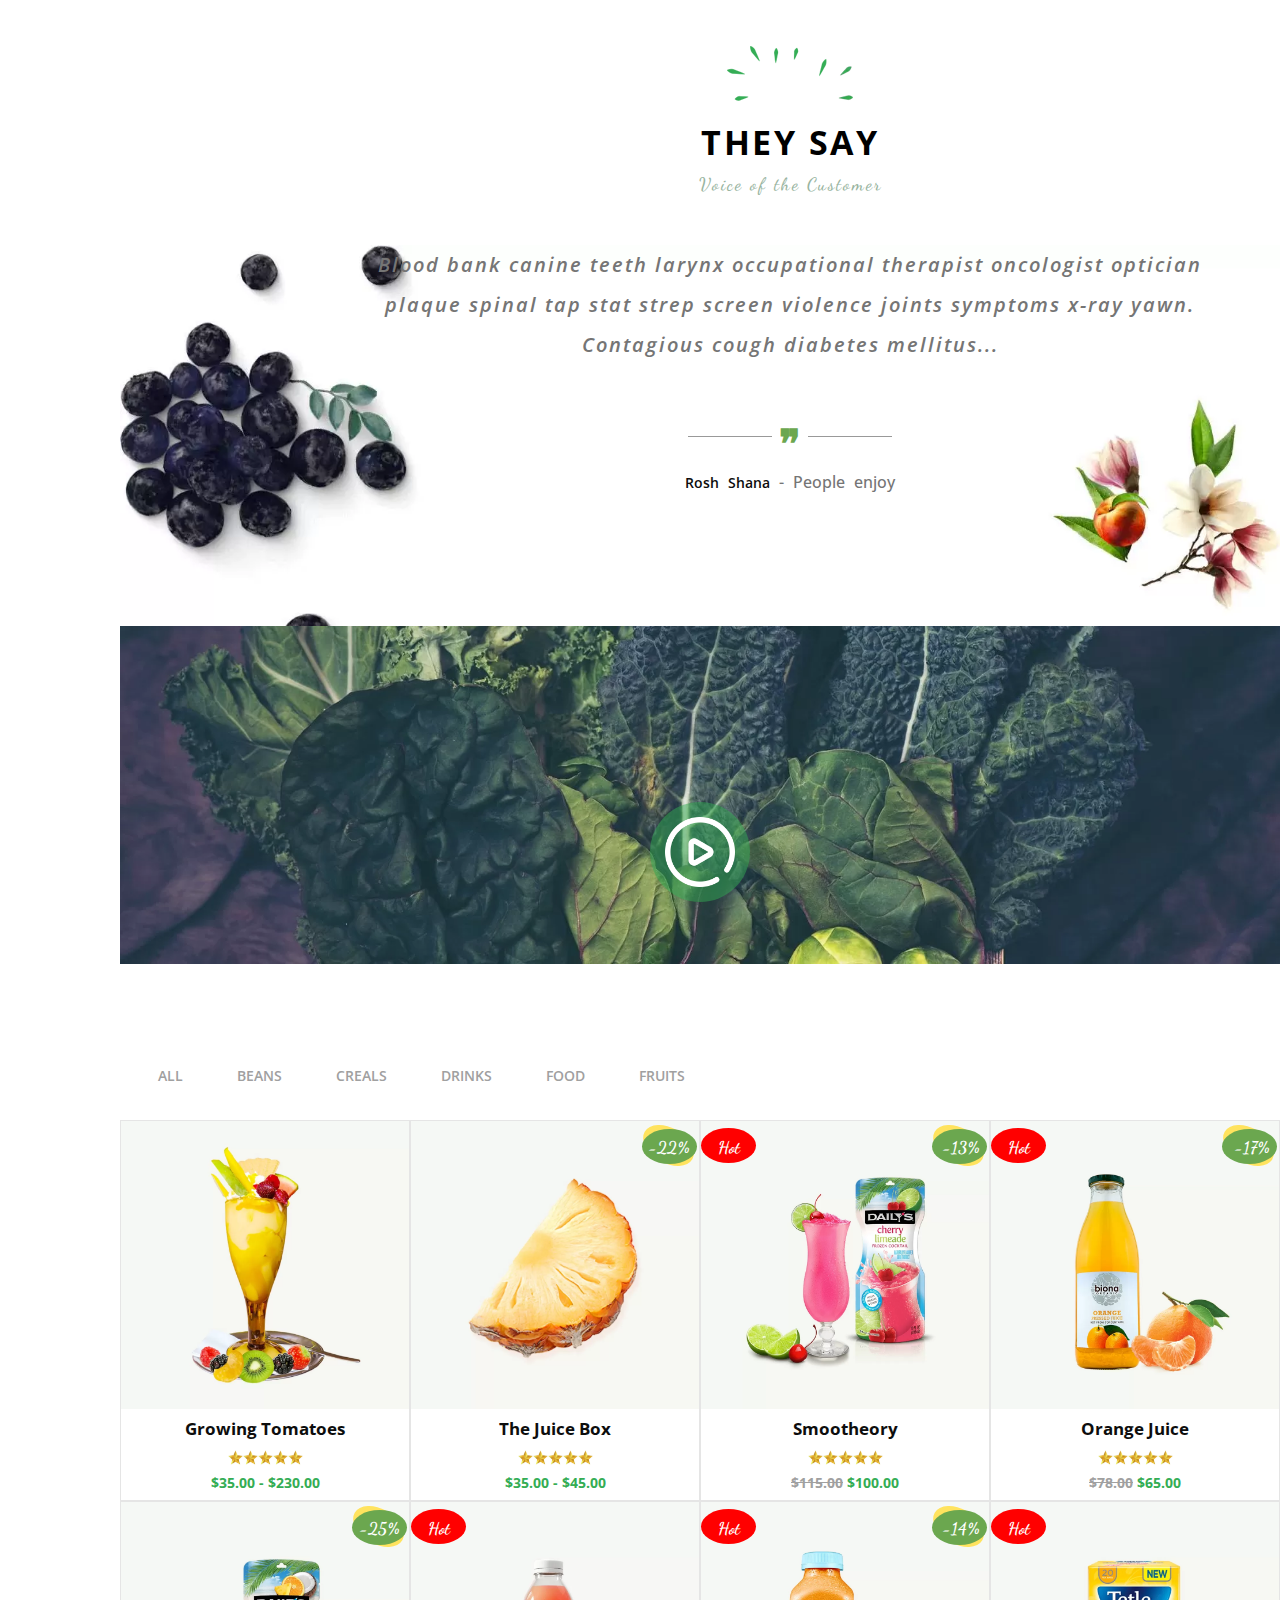
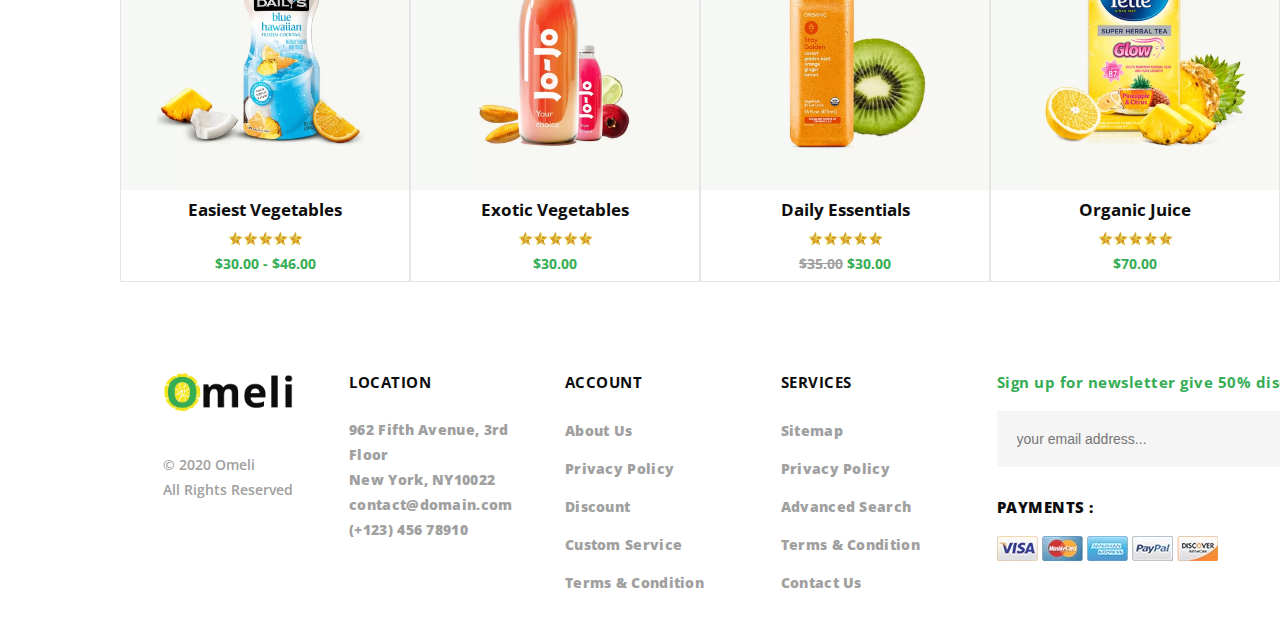
==== commit ff50b439: "file name fixed and relative url" ====
--- a/index.html
+++ b/index.html
@@ -260,7 +260,7 @@
                                     </div>
                         </div>
                             <div class="product-image">
-                            <img src="./images/Product 7.webp"  class="product-hov7">
+                            <img src="./images/product 7.webp"  class="product-hov7">
                         </div>
                         <div>
                             <h2>Daily Essentials</h2>
@@ -289,7 +289,7 @@
                                         <a href="#"><img src="./images/magnifying-glass.png" class="search-img" ></a>
                                         </div>
                                 <div class="product-image">
-                                <img src="./images/Product 8.webp" class="product-hov8">
+                                <img src="./images/product 8.webp" class="product-hov8">
                             </div>
                             <div>
                                 <h2>Organic Juice</h2>
@@ -540,7 +540,7 @@
                                     </div>
                         </div>
                             <div class="product-image">
-                            <img src="./images/Product 7.webp"  class="product-hov7">
+                            <img src="./images/product 7.webp"  class="product-hov7">
                         </div>
                         <div>
                             <h2>Daily Essentials</h2>
@@ -569,7 +569,7 @@
                                         <a href="#"><img src="./images/magnifying-glass.png" class="search-img" ></a>
                                         </div>
                                 <div class="product-image">
-                                <img src="./images/Product 8.webp" class="product-hov8">
+                                <img src="./images/product 8.webp" class="product-hov8">
                             </div>
                             <div>
                                 <h2>Organic Juice</h2>
@@ -617,7 +617,7 @@
                 <div class="content-three">
                    <h4>ACCOUNT</h4>
                    <ul>
-                    <li><a href="file:///D:/complete/omeli/about-us.html">About Us</a></li>
+                    <li><a href="about-us.html">About Us</a></li>
                     <li><a href="#">Privacy Policy</a></li>
                     <li><a href="#">Discount</a></li>
                     <li><a href="#">Custom Service</a></li>
